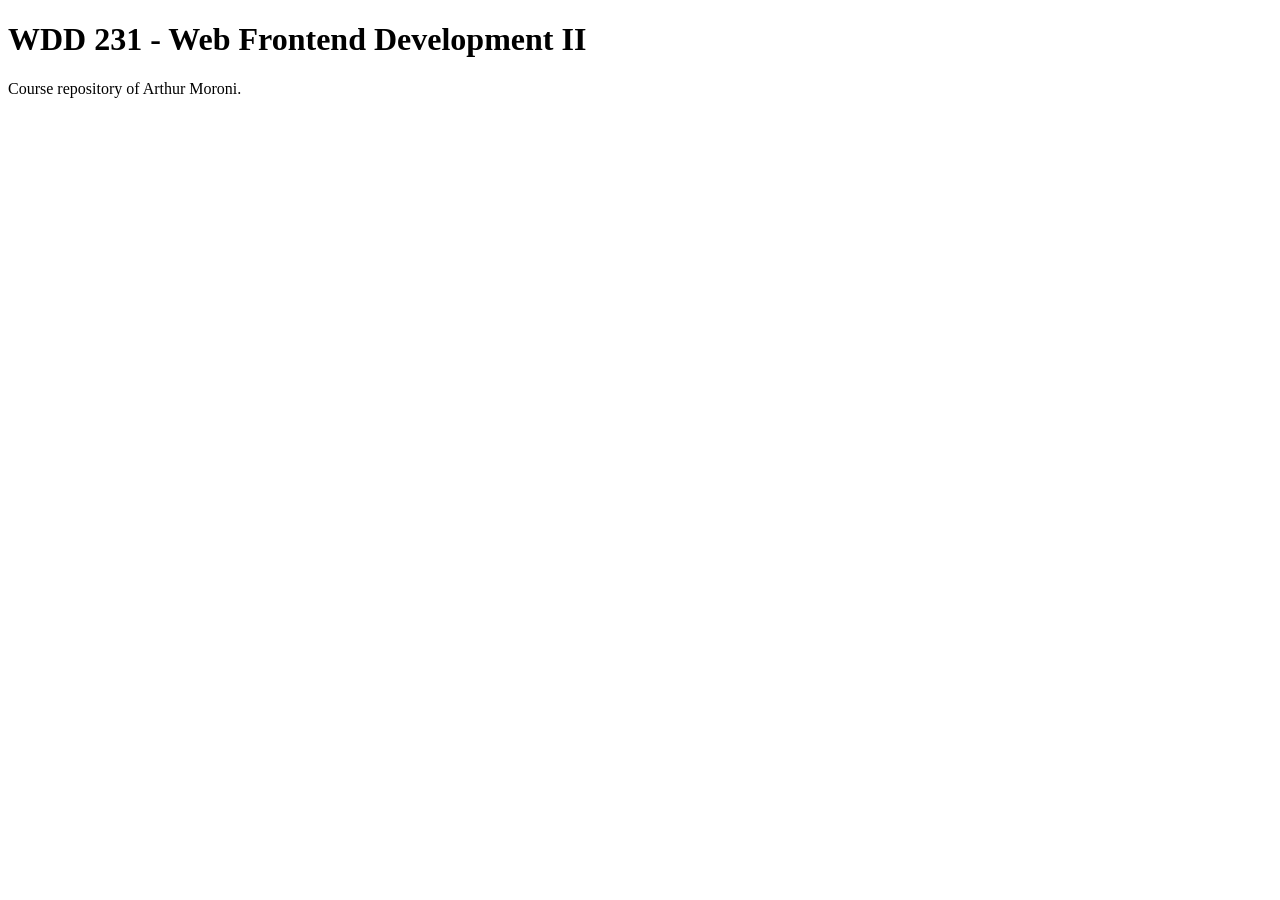
==== index.html @ 04fade40 "Initial commit: add index.html" ====
<!DOCTYPE html>
<html lang="en">
<head>
  <meta charset="UTF-8">
  <meta name="viewport" content="width=device-width, initial-scale=1.0">
  <title>WDD 231</title>
</head>
<body>
  <h1>WDD 231 - Web Frontend Development II</h1>
  <p>Course repository of Arthur Moroni.</p>
</body>
</html>
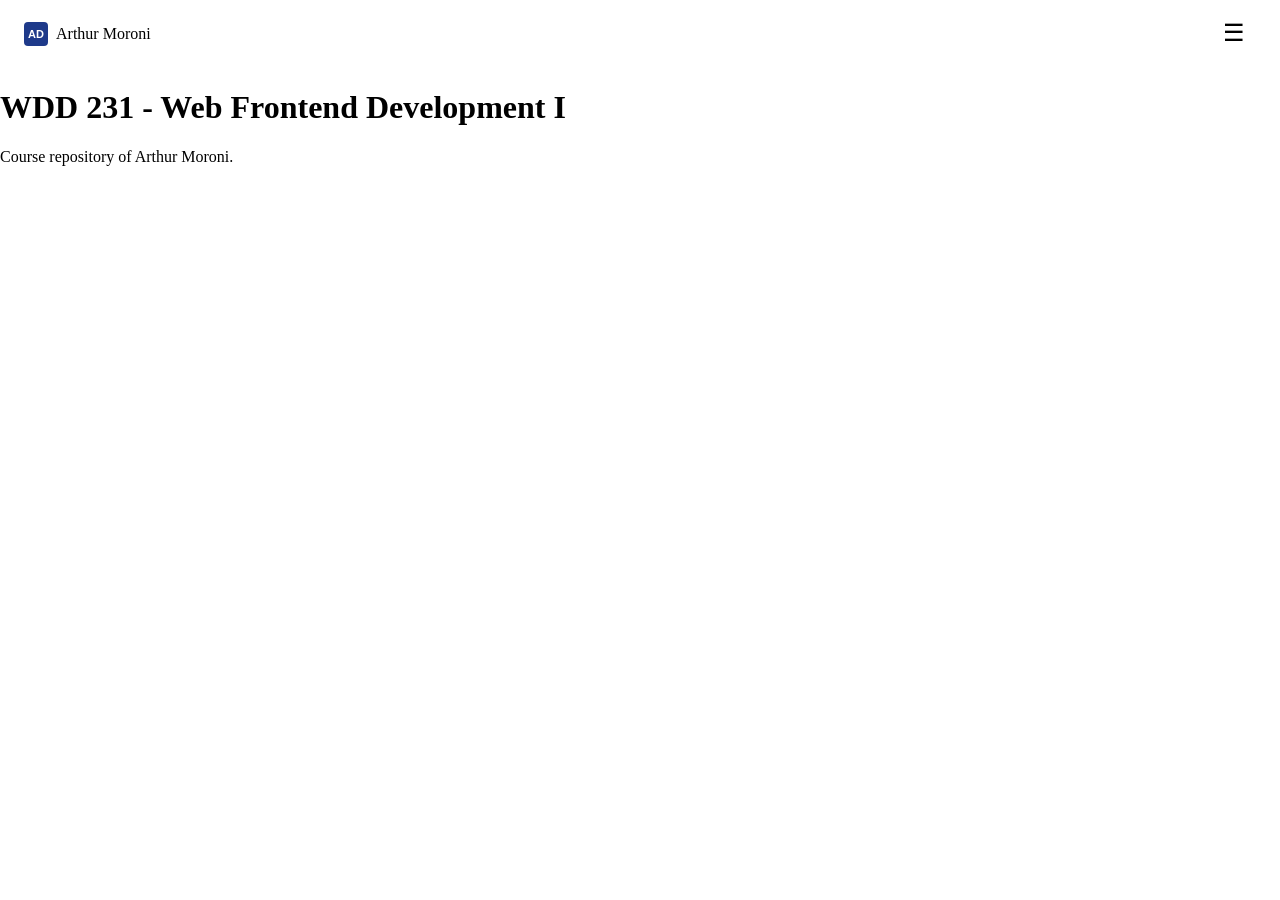
==== commit 4f3c47d6: "home page" ====
--- a/index.html
+++ b/index.html
@@ -4,9 +4,20 @@
   <meta charset="UTF-8">
   <meta name="viewport" content="width=device-width, initial-scale=1.0">
   <title>WDD 231</title>
+  <link rel="stylesheet" href="styles/normalize.css">
+  <link rel="stylesheet" href="styles/styles.css">
+  <script src="scripts/app.js" defer></script>
 </head>
 <body>
-  <h1>WDD 231 - Web Frontend Development II</h1>
-  <p>Course repository of Arthur Moroni.</p>
+  <header>
+    <img src="images/logo.svg" alt="Arthur Moroni logo" width="24" height="24">
+    <span>Arthur Moroni</span>
+    <button id="nav-button" class="hamburger" aria-label="Toggle navigation" aria-expanded="false"></button>
+  </header>
+
+  <main>
+    <h1>WDD 231 - Web Frontend Development I</h1>
+    <p>Course repository of Arthur Moroni.</p>
+  </main>
 </body>
-</html>
+</html>
--- a/styles/styles.css
+++ b/styles/styles.css
@@ -0,0 +1,24 @@
+header {
+    display: grid;
+    grid-template-columns: 24px 1fr 44px;
+    align-items: center;
+    gap: 0.5rem;
+    padding: 0.75rem 1.5rem;
+}
+
+.hamburger {
+    width: 44px;
+    height: 44px;
+    background: none;
+    border: none;
+    font-size: 1.5rem;
+    cursor: pointer;
+}
+
+.hamburger::before {
+    content: "\2630";
+}
+
+.hamburger.show::before {
+    content: "\00D7";
+}
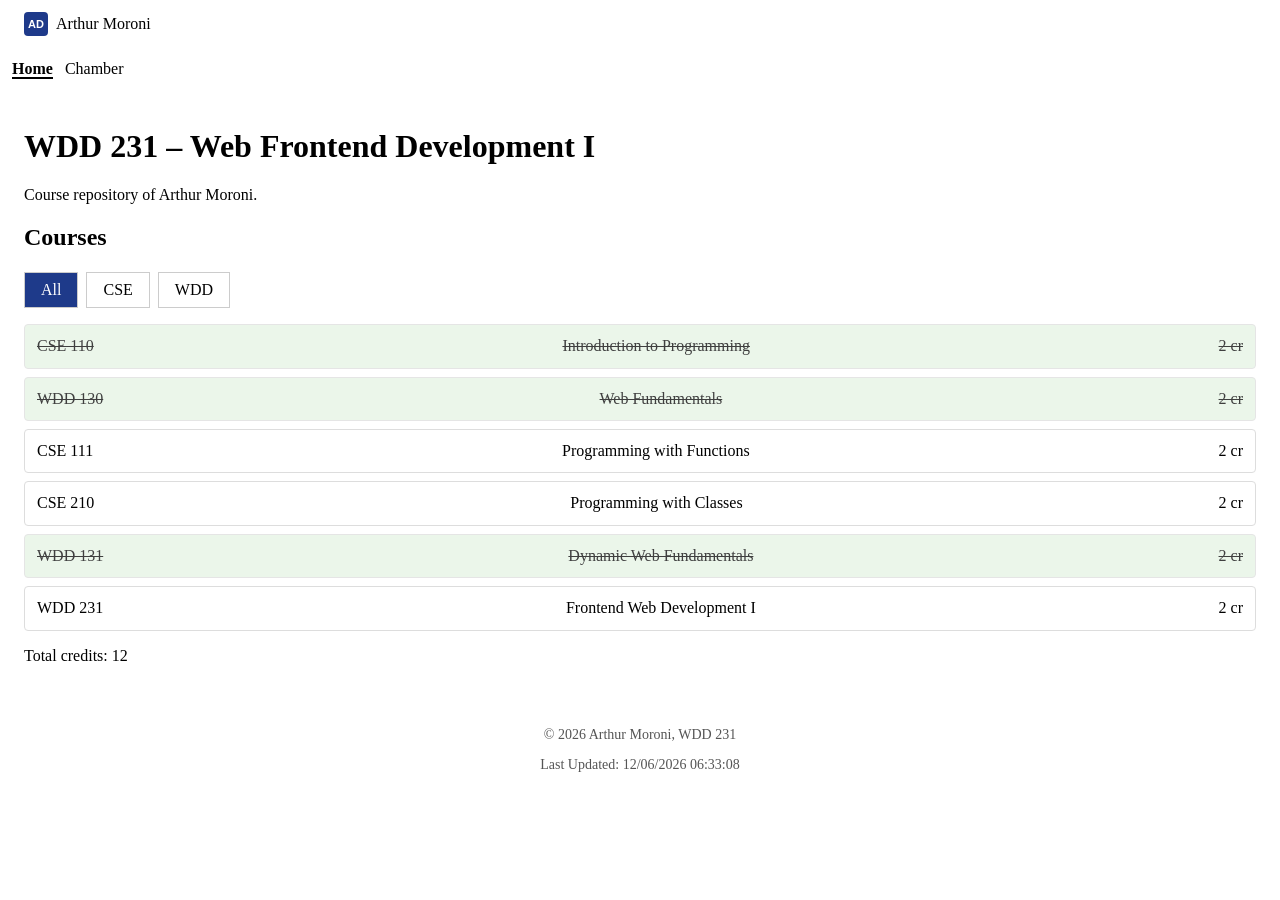
==== commit 535b7e13: "activities" ====
--- a/index.html
+++ b/index.html
@@ -1,13 +1,20 @@
 <!DOCTYPE html>
 <html lang="en">
+
 <head>
   <meta charset="UTF-8">
   <meta name="viewport" content="width=device-width, initial-scale=1.0">
-  <title>WDD 231</title>
+  <meta name="description"
+    content="Course home page for Arthur Moroni's WDD 231 repository, with a dynamic course list.">
+  <meta name="author" content="Arthur Moroni">
+  <title>WDD 231 – Arthur Moroni</title>
   <link rel="stylesheet" href="styles/normalize.css">
   <link rel="stylesheet" href="styles/styles.css">
-  <script src="scripts/app.js" defer></script>
+  <script src="scripts/navigation.js" defer></script>
+  <script src="scripts/date.js" defer></script>
+  <script src="scripts/course.js" defer></script>
 </head>
+
 <body>
   <header>
     <img src="images/logo.svg" alt="Arthur Moroni logo" width="24" height="24">
@@ -15,9 +22,33 @@
     <button id="nav-button" class="hamburger" aria-label="Toggle navigation" aria-expanded="false"></button>
   </header>
 
+  <nav id="primary-nav">
+    <ul>
+      <li><a href="index.html" aria-current="page">Home</a></li>
+      <li><a href="chamber/">Chamber</a></li>
+    </ul>
+  </nav>
+
   <main>
-    <h1>WDD 231 - Web Frontend Development I</h1>
+    <h1>WDD 231 – Web Frontend Development I</h1>
     <p>Course repository of Arthur Moroni.</p>
+
+    <section id="courses">
+      <h2>Courses</h2>
+      <div class="filters">
+        <button data-subject="all" class="active">All</button>
+        <button data-subject="CSE">CSE</button>
+        <button data-subject="WDD">WDD</button>
+      </div>
+      <div id="course-list"></div>
+      <p>Total credits: <span id="credit-total">0</span></p>
+    </section>
   </main>
+
+  <footer>
+    <p>&copy; <span id="year"></span> Arthur Moroni, WDD 231</p>
+    <p>Last Updated: <span id="lastModified"></span></p>
+  </footer>
 </body>
+
 </html>
--- a/styles/styles.css
+++ b/styles/styles.css
@@ -21,4 +21,92 @@
 
 .hamburger.show::before {
     content: "\00D7";
-}+}
+
+#primary-nav {
+    display: none;
+}
+
+#primary-nav.show {
+    display: block;
+}
+
+#primary-nav ul {
+    list-style: none;
+    margin: 0;
+    padding: 1rem 1.5rem;
+    display: flex;
+    flex-direction: column;
+    gap: 0.75rem;
+}
+
+#primary-nav a {
+    text-decoration: none;
+    color: inherit;
+}
+
+#primary-nav a[aria-current="page"] {
+    font-weight: bold;
+    border-bottom: 2px solid currentColor;
+}
+
+main {
+    padding: 1rem 1.5rem;
+}
+
+.filters {
+    display: flex;
+    gap: 0.5rem;
+    margin-block: 1rem;
+}
+
+.filters button {
+    padding: 0.5rem 1rem;
+    border: 1px solid #ccc;
+    background: #fff;
+    cursor: pointer;
+}
+
+.filters button.active {
+    background: #1e3a8a;
+    color: #fff;
+}
+
+#course-list {
+    display: grid;
+    gap: 0.5rem;
+}
+
+.course-card {
+    display: flex;
+    justify-content: space-between;
+    padding: 0.75rem;
+    border: 1px solid #ddd;
+    border-radius: 4px;
+}
+
+.course-card.completed {
+    background: #e5f4e4;
+    text-decoration: line-through;
+    opacity: 0.75;
+}
+
+footer {
+    padding: 1rem 1.5rem;
+    text-align: center;
+    font-size: 0.875rem;
+    color: #555;
+}
+
+@media (min-width: 40rem) {
+    .hamburger {
+        display: none;
+    }
+
+    #primary-nav {
+        display: block;
+    }
+
+    #primary-nav ul {
+        flex-direction: row;
+        padding: 0.75rem
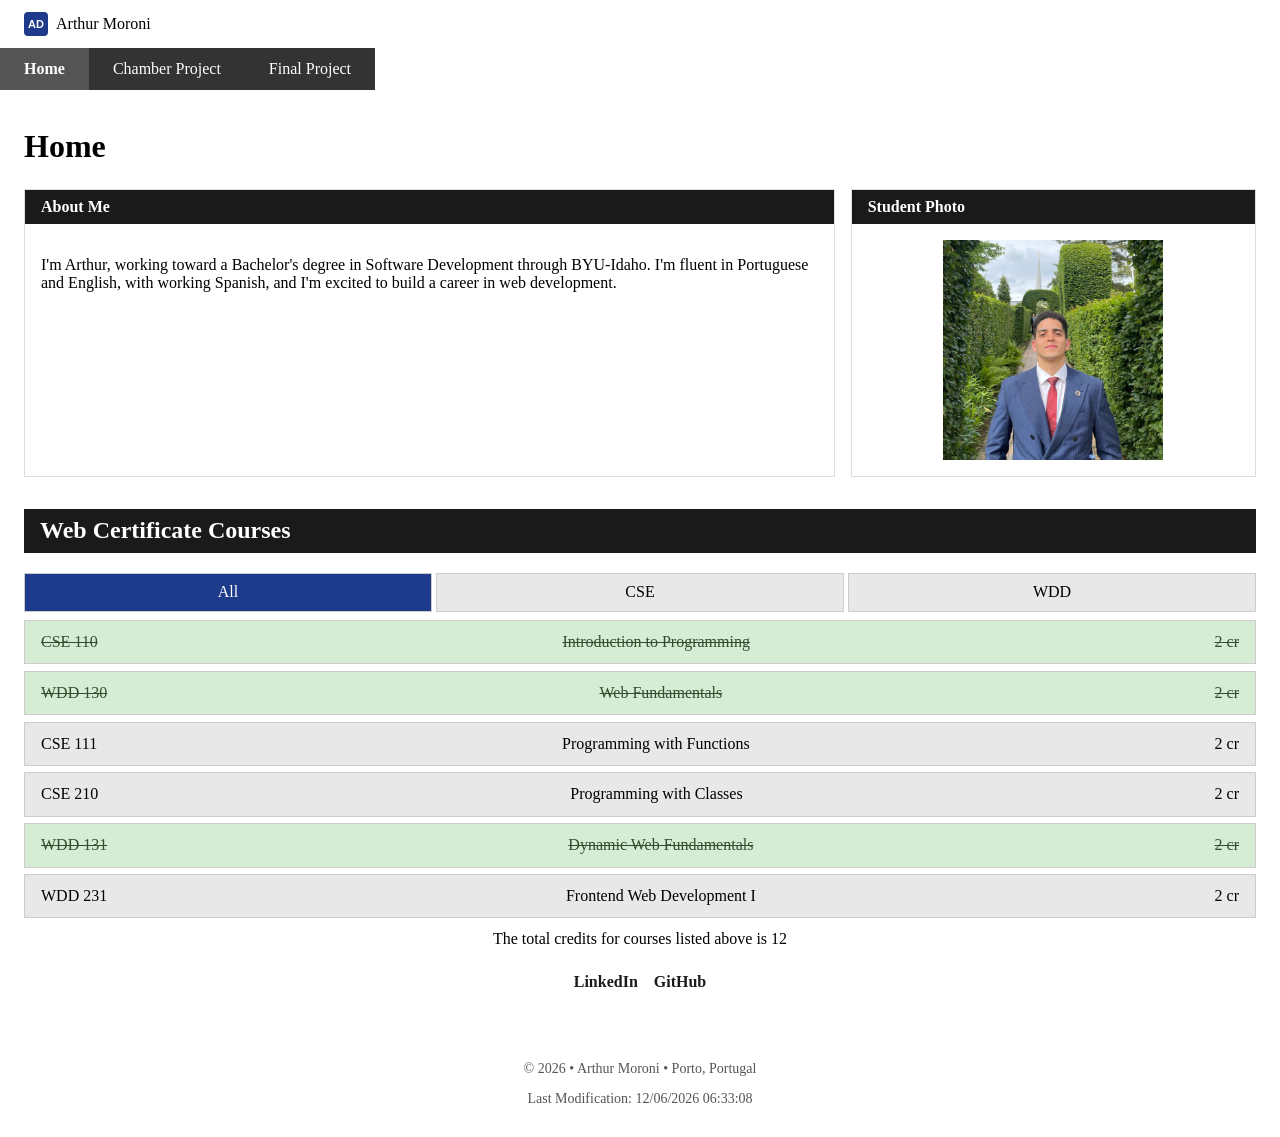
==== commit 317b27f0: "updates" ====
--- a/index.html
+++ b/index.html
@@ -25,29 +25,47 @@
   <nav id="primary-nav">
     <ul>
       <li><a href="index.html" aria-current="page">Home</a></li>
-      <li><a href="chamber/">Chamber</a></li>
+      <li><a href="chamber/">Chamber Project</a></li>
+      <li><a href="chamber/">Final Project</a></li>
     </ul>
   </nav>
 
   <main>
-    <h1>WDD 231 – Web Frontend Development I</h1>
-    <p>Course repository of Arthur Moroni.</p>
+    <h1>Home</h1>
+
+    <section class="about-grid">
+      <div class="about-me">
+        <h2>About Me</h2>
+        <p>I'm Arthur, working toward a Bachelor's degree in
+          Software Development through BYU-Idaho. I'm fluent in Portuguese and English, with working Spanish, and I'm
+          excited to build a career in web development.</p>
+      </div>
+      <div class="student-photo">
+        <h2>Student Photo</h2>
+        <img src="images/profile.jpg" alt="Photo of Arthur Moroni">
+      </div>
+    </section>
 
     <section id="courses">
-      <h2>Courses</h2>
+      <h2>Web Certificate Courses</h2>
       <div class="filters">
         <button data-subject="all" class="active">All</button>
         <button data-subject="CSE">CSE</button>
         <button data-subject="WDD">WDD</button>
       </div>
       <div id="course-list"></div>
-      <p>Total credits: <span id="credit-total">0</span></p>
+      <p>The total credits for courses listed above is <span id="credit-total">0</span></p>
     </section>
+
+    <div class="social-links">
+      <a href="https://www.linkedin.com/in/arthurmoroni" aria-label="LinkedIn" target="_blank">LinkedIn</a>
+      <a href="https://github.com/arthurrmoroni" aria-label="GitHub" target="_blank">GitHub</a>
+    </div>
   </main>
 
   <footer>
-    <p>&copy; <span id="year"></span> Arthur Moroni, WDD 231</p>
-    <p>Last Updated: <span id="lastModified"></span></p>
+    <p>&copy; <span id="year"></span> &bull; Arthur Moroni &bull; Porto, Portugal</p>
+    <p>Last Modification: <span id="lastModified"></span></p>
   </footer>
 </body>
 
--- a/styles/styles.css
+++ b/styles/styles.css
@@ -1,112 +1,152 @@
 header {
-    display: grid;
-    grid-template-columns: 24px 1fr 44px;
-    align-items: center;
-    gap: 0.5rem;
-    padding: 0.75rem 1.5rem;
+  display: grid;
+  grid-template-columns: 24px 1fr 44px;
+  align-items: center;
+  gap: 0.5rem;
+  padding: 0.75rem 1.5rem;
 }
 
 .hamburger {
-    width: 44px;
-    height: 44px;
-    background: none;
-    border: none;
-    font-size: 1.5rem;
-    cursor: pointer;
+  width: 44px;
+  height: 44px;
+  background: none;
+  border: none;
+  font-size: 1.5rem;
+  cursor: pointer;
 }
 
-.hamburger::before {
-    content: "\2630";
-}
+.hamburger::before { content: "\2630"; }
+.hamburger.show::before { content: "\00D7"; }
 
-.hamburger.show::before {
-    content: "\00D7";
-}
-
-#primary-nav {
-    display: none;
-}
-
-#primary-nav.show {
-    display: block;
-}
+#primary-nav { display: none; }
+#primary-nav.show { display: block; }
 
 #primary-nav ul {
-    list-style: none;
-    margin: 0;
-    padding: 1rem 1.5rem;
-    display: flex;
-    flex-direction: column;
-    gap: 0.75rem;
+  list-style: none;
+  margin: 0;
+  padding: 0;
 }
 
 #primary-nav a {
-    text-decoration: none;
-    color: inherit;
+  display: block;
+  text-decoration: none;
+  color: #fff;
+  background: #333;
+  padding: 0.75rem 1.5rem;
+  border-bottom: 1px solid #444;
 }
 
 #primary-nav a[aria-current="page"] {
-    font-weight: bold;
-    border-bottom: 2px solid currentColor;
+  background: #555;
+  font-weight: bold;
 }
 
-main {
-    padding: 1rem 1.5rem;
+main { padding: 1rem 1.5rem; }
+
+.about-grid {
+  display: grid;
+  gap: 1rem;
+  margin-block: 1.5rem;
+}
+
+.about-me, .student-photo {
+  border: 1px solid #ddd;
+}
+
+.about-me h2, .student-photo h2 {
+  background: #1a1a1a;
+  color: #fff;
+  margin: 0;
+  padding: 0.5rem 1rem;
+  font-size: 1rem;
+}
+
+.about-me p { padding: 1rem; }
+
+.student-photo img {
+  display: block;
+  width: 100%;
+  max-width: 220px;
+  margin: 1rem auto;
+}
+
+#courses h2 {
+  background: #1a1a1a;
+  color: #fff;
+  padding: 0.5rem 1rem;
+  margin-top: 2rem;
 }
 
 .filters {
-    display: flex;
-    gap: 0.5rem;
-    margin-block: 1rem;
+  display: grid;
+  grid-template-columns: repeat(3, 1fr);
+  gap: 0.25rem;
+  margin-block: 0.5rem;
 }
 
 .filters button {
-    padding: 0.5rem 1rem;
-    border: 1px solid #ccc;
-    background: #fff;
-    cursor: pointer;
+  padding: 0.6rem;
+  border: 1px solid #ccc;
+  background: #e8e8e8;
+  cursor: pointer;
 }
 
 .filters button.active {
-    background: #1e3a8a;
-    color: #fff;
+  background: #1e3a8a;
+  color: #fff;
 }
 
-#course-list {
-    display: grid;
-    gap: 0.5rem;
-}
+#course-list { display: grid; gap: 0.4rem; }
 
 .course-card {
-    display: flex;
-    justify-content: space-between;
-    padding: 0.75rem;
-    border: 1px solid #ddd;
-    border-radius: 4px;
+  display: flex;
+  justify-content: space-between;
+  padding: 0.75rem 1rem;
+  background: #e8e8e8;
+  border: 1px solid #ccc;
 }
 
 .course-card.completed {
-    background: #e5f4e4;
-    text-decoration: line-through;
-    opacity: 0.75;
+  background: #d7ecd5;
+  text-decoration: line-through;
+  color: #2f4f2f;
+}
+
+#courses > p {
+  text-align: center;
+  margin-top: 0.75rem;
+}
+
+.social-links {
+  display: flex;
+  justify-content: center;
+  gap: 1rem;
+  margin-block: 1.5rem;
+}
+
+.social-links a {
+  text-decoration: none;
+  color: #1a1a1a;
+  font-weight: 600;
 }
 
 footer {
-    padding: 1rem 1.5rem;
-    text-align: center;
-    font-size: 0.875rem;
-    color: #555;
+  padding: 1rem 1.5rem;
+  text-align: center;
+  font-size: 0.875rem;
+  color: #555;
 }
 
 @media (min-width: 40rem) {
-    .hamburger {
-        display: none;
-    }
-
-    #primary-nav {
-        display: block;
-    }
-
-    #primary-nav ul {
-        flex-direction: row;
-        padding: 0.75rem+  .hamburger { display: none; }
+  #primary-nav { display: block; }
+  #primary-nav ul {
+    display: flex;
+  }
+  #primary-nav a {
+    border-bottom: none;
+  }
+  .about-grid {
+    grid-template-columns: 2fr 1fr;
+  }
+}
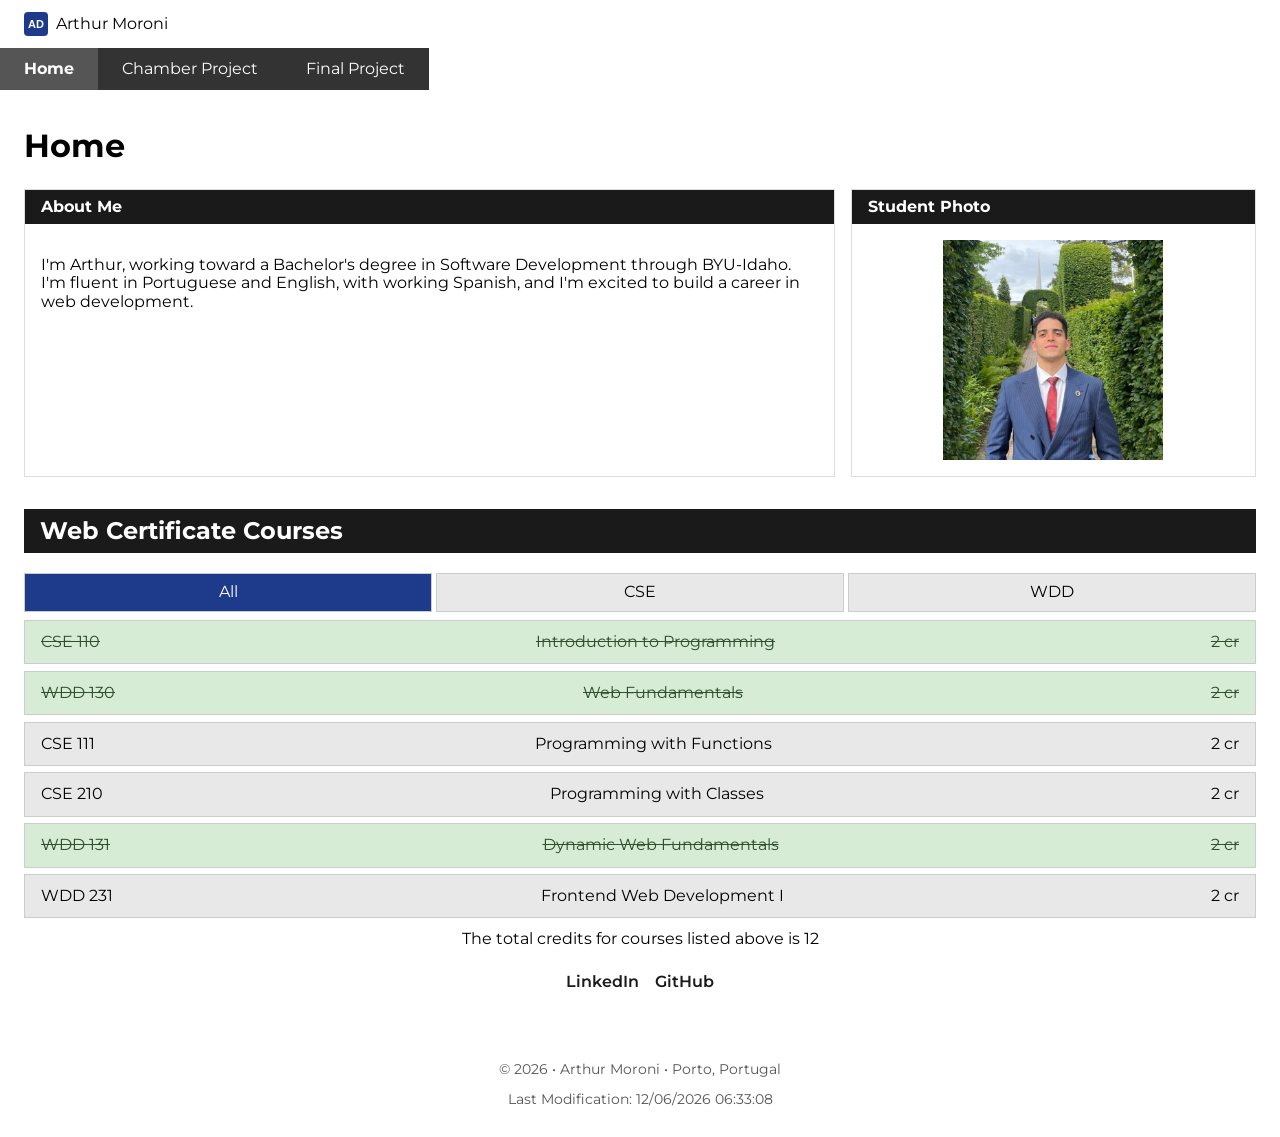
==== commit 197af9d3: "update favicon link and restructure HTML sections for better semantics; add Montserrat font to CSS" ====
--- a/index.html
+++ b/index.html
@@ -7,6 +7,20 @@
   <meta name="description"
     content="Course home page for Arthur Moroni's WDD 231 repository, with a dynamic course list.">
   <meta name="author" content="Arthur Moroni">
+  <link rel="icon" type="image/svg+xml" href="images/logo.svg">
+
+  <!-- Google Fonts -->
+  <link rel="preconnect" href="https://fonts.googleapis.com">
+  <link rel="preconnect" href="https://fonts.gstatic.com" crossorigin>
+  <link href="https://fonts.googleapis.com/css2?family=Montserrat:wght@400;700&display=swap" rel="stylesheet">
+
+  <!-- Open Graph -->
+  <meta property="og:title" content="WDD 231 – Arthur Moroni">
+  <meta property="og:description"
+    content="Arthur Moroni's course home page for WDD 231 Web Frontend Development I, with projects and a dynamic list of web certificate courses.">
+  <meta property="og:image" content="https://arthurrmoroni.github.io/wdd231/images/profile.jpg">
+  <meta property="og:url" content="https://arthurrmoroni.github.io/wdd231/">
+
   <title>WDD 231 – Arthur Moroni</title>
   <link rel="stylesheet" href="styles/normalize.css">
   <link rel="stylesheet" href="styles/styles.css">
@@ -33,18 +47,18 @@
   <main>
     <h1>Home</h1>
 
-    <section class="about-grid">
-      <div class="about-me">
+    <div class="about-grid">
+      <section class="about-me">
         <h2>About Me</h2>
         <p>I'm Arthur, working toward a Bachelor's degree in
           Software Development through BYU-Idaho. I'm fluent in Portuguese and English, with working Spanish, and I'm
           excited to build a career in web development.</p>
-      </div>
-      <div class="student-photo">
+      </section>
+      <section class="student-photo">
         <h2>Student Photo</h2>
         <img src="images/profile.jpg" alt="Photo of Arthur Moroni">
-      </div>
-    </section>
+      </section>
+    </div>
 
     <section id="courses">
       <h2>Web Certificate Courses</h2>
--- a/styles/styles.css
+++ b/styles/styles.css
@@ -1,152 +1,184 @@
+body {
+  font-family: 'Montserrat', sans-serif;
+}
+
+
 header {
-  display: grid;
-  grid-template-columns: 24px 1fr 44px;
-  align-items: center;
-  gap: 0.5rem;
-  padding: 0.75rem 1.5rem;
+    display: grid;
+    grid-template-columns: 24px 1fr 44px;
+    align-items: center;
+    gap: 0.5rem;
+    padding: 0.75rem 1.5rem;
 }
 
 .hamburger {
-  width: 44px;
-  height: 44px;
-  background: none;
-  border: none;
-  font-size: 1.5rem;
-  cursor: pointer;
+    width: 44px;
+    height: 44px;
+    background: none;
+    border: none;
+    font-size: 1.5rem;
+    cursor: pointer;
 }
 
-.hamburger::before { content: "\2630"; }
-.hamburger.show::before { content: "\00D7"; }
+.hamburger::before {
+    content: "\2630";
+}
 
-#primary-nav { display: none; }
-#primary-nav.show { display: block; }
+.hamburger.show::before {
+    content: "\00D7";
+}
+
+#primary-nav {
+    display: none;
+}
+
+#primary-nav.show {
+    display: block;
+}
 
 #primary-nav ul {
-  list-style: none;
-  margin: 0;
-  padding: 0;
+    list-style: none;
+    margin: 0;
+    padding: 0;
 }
 
 #primary-nav a {
-  display: block;
-  text-decoration: none;
-  color: #fff;
-  background: #333;
-  padding: 0.75rem 1.5rem;
-  border-bottom: 1px solid #444;
+    display: block;
+    text-decoration: none;
+    color: #fff;
+    background: #333;
+    padding: 0.75rem 1.5rem;
+    border-bottom: 1px solid #444;
 }
 
 #primary-nav a[aria-current="page"] {
-  background: #555;
-  font-weight: bold;
+    background: #555;
+    font-weight: bold;
 }
 
-main { padding: 1rem 1.5rem; }
+main {
+    padding: 1rem 1.5rem;
+}
 
 .about-grid {
-  display: grid;
-  gap: 1rem;
-  margin-block: 1.5rem;
+    display: grid;
+    gap: 1rem;
+    margin-block: 1.5rem;
 }
 
-.about-me, .student-photo {
-  border: 1px solid #ddd;
+.about-me,
+.student-photo {
+    border: 1px solid #ddd;
 }
 
-.about-me h2, .student-photo h2 {
-  background: #1a1a1a;
-  color: #fff;
-  margin: 0;
-  padding: 0.5rem 1rem;
-  font-size: 1rem;
+.about-me h2,
+.student-photo h2 {
+    background: #1a1a1a;
+    color: #fff;
+    margin: 0;
+    padding: 0.5rem 1rem;
+    font-size: 1rem;
 }
 
-.about-me p { padding: 1rem; }
+.about-me p {
+    padding: 1rem;
+}
 
 .student-photo img {
-  display: block;
-  width: 100%;
-  max-width: 220px;
-  margin: 1rem auto;
+    display: block;
+    width: 100%;
+    max-width: 220px;
+    margin: 1rem auto;
 }
 
 #courses h2 {
-  background: #1a1a1a;
-  color: #fff;
-  padding: 0.5rem 1rem;
-  margin-top: 2rem;
+    background: #1a1a1a;
+    color: #fff;
+    padding: 0.5rem 1rem;
+    margin-top: 2rem;
 }
 
 .filters {
-  display: grid;
-  grid-template-columns: repeat(3, 1fr);
-  gap: 0.25rem;
-  margin-block: 0.5rem;
+    display: grid;
+    grid-template-columns: repeat(3, 1fr);
+    gap: 0.25rem;
+    margin-block: 0.5rem;
 }
 
 .filters button {
-  padding: 0.6rem;
-  border: 1px solid #ccc;
-  background: #e8e8e8;
-  cursor: pointer;
+    padding: 0.6rem;
+    border: 1px solid #ccc;
+    background: #e8e8e8;
+    cursor: pointer;
 }
 
 .filters button.active {
-  background: #1e3a8a;
-  color: #fff;
+    background: #1e3a8a;
+    color: #fff;
 }
 
-#course-list { display: grid; gap: 0.4rem; }
+#course-list {
+    display: grid;
+    gap: 0.4rem;
+}
 
 .course-card {
-  display: flex;
-  justify-content: space-between;
-  padding: 0.75rem 1rem;
-  background: #e8e8e8;
-  border: 1px solid #ccc;
+    display: flex;
+    justify-content: space-between;
+    padding: 0.75rem 1rem;
+    background: #e8e8e8;
+    border: 1px solid #ccc;
 }
 
 .course-card.completed {
-  background: #d7ecd5;
-  text-decoration: line-through;
-  color: #2f4f2f;
+    background: #d7ecd5;
+    text-decoration: line-through;
+    color: #2f4f2f;
 }
 
-#courses > p {
-  text-align: center;
-  margin-top: 0.75rem;
+#courses>p {
+    text-align: center;
+    margin-top: 0.75rem;
 }
 
 .social-links {
-  display: flex;
-  justify-content: center;
-  gap: 1rem;
-  margin-block: 1.5rem;
+    display: flex;
+    justify-content: center;
+    gap: 1rem;
+    margin-block: 1.5rem;
 }
 
 .social-links a {
-  text-decoration: none;
-  color: #1a1a1a;
-  font-weight: 600;
+    text-decoration: none;
+    color: #1a1a1a;
+    font-weight: 600;
 }
 
 footer {
-  padding: 1rem 1.5rem;
-  text-align: center;
-  font-size: 0.875rem;
-  color: #555;
+    padding: 1rem 1.5rem;
+    text-align: center;
+    font-size: 0.875rem;
+    color: #555;
 }
 
 @media (min-width: 40rem) {
-  .hamburger { display: none; }
-  #primary-nav { display: block; }
-  #primary-nav ul {
-    display: flex;
-  }
-  #primary-nav a {
-    border-bottom: none;
-  }
-  .about-grid {
-    grid-template-columns: 2fr 1fr;
-  }
+    .hamburger {
+        display: none;
+    }
+
+    #primary-nav {
+        display: block;
+    }
+
+    #primary-nav ul {
+        display: flex;
+    }
+
+    #primary-nav a {
+        border-bottom: none;
+    }
+
+    .about-grid {
+        grid-template-columns: 2fr 1fr;
+    }
 }
